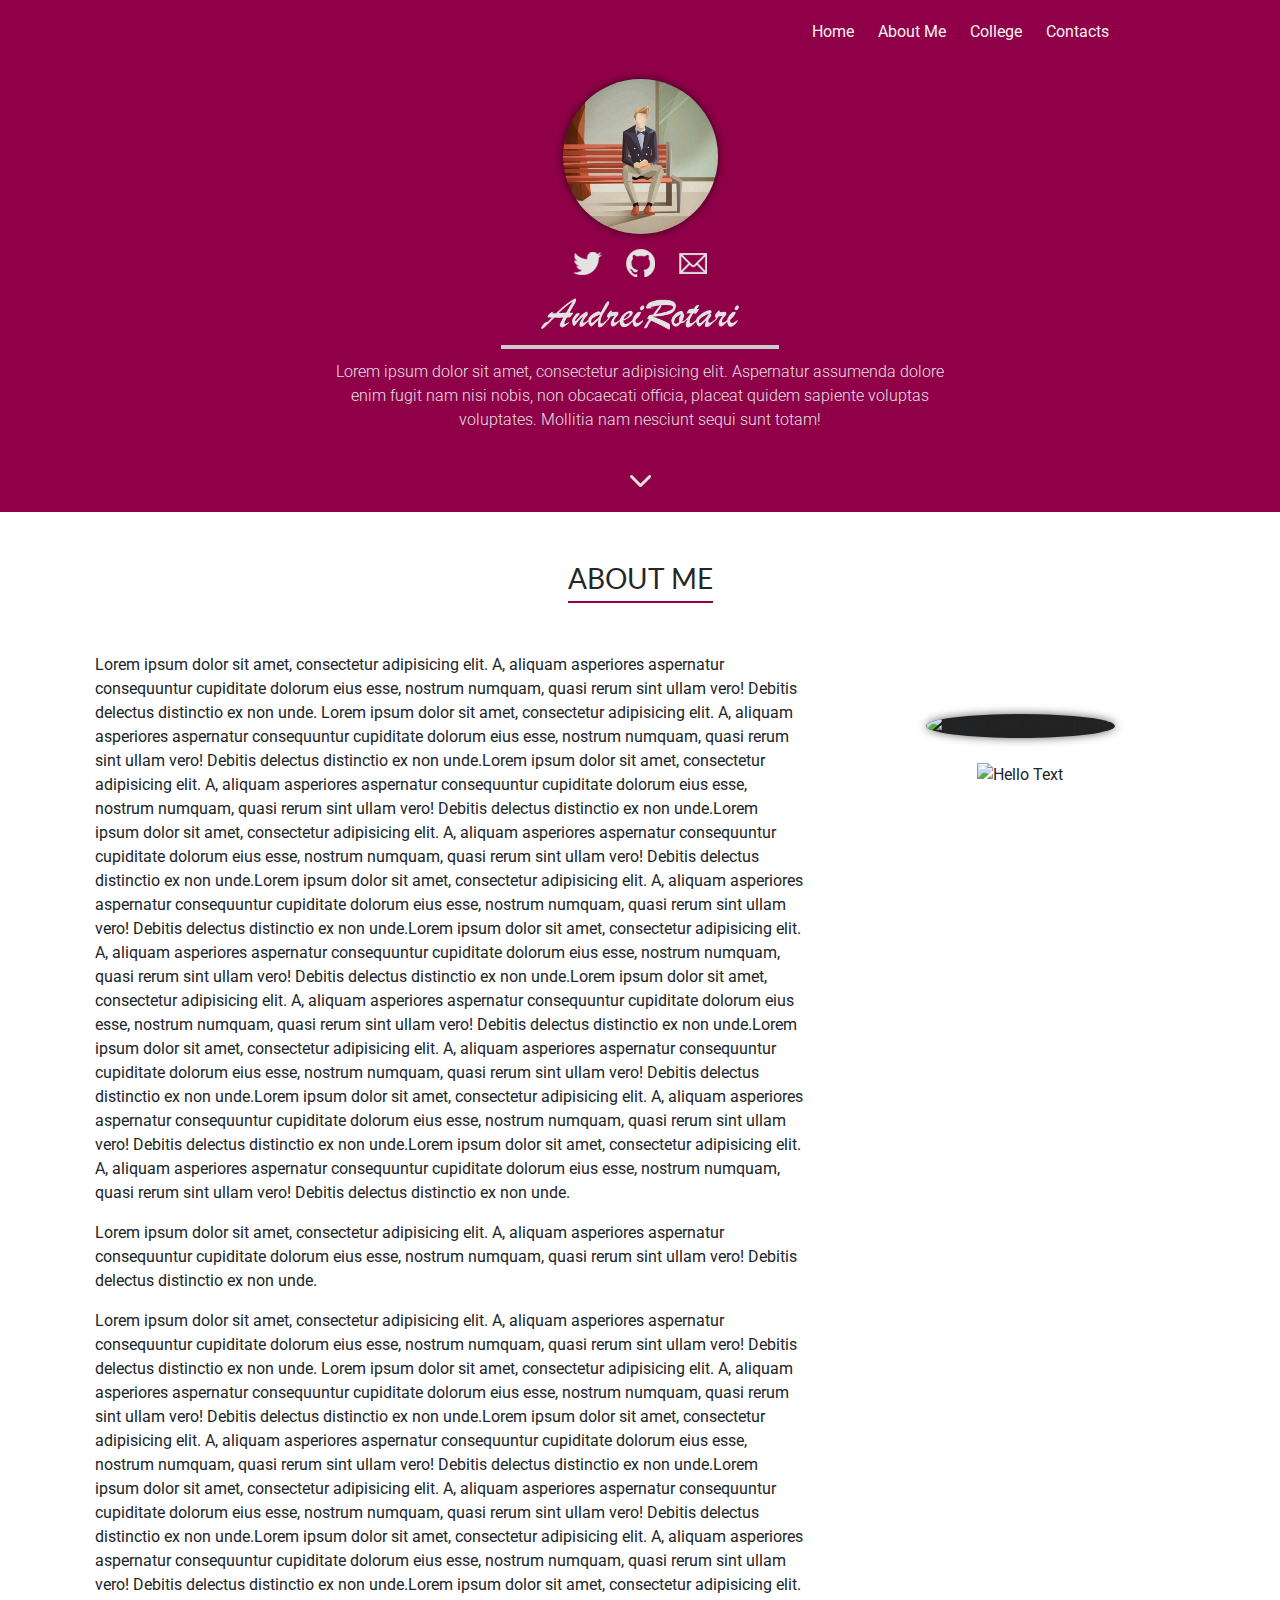
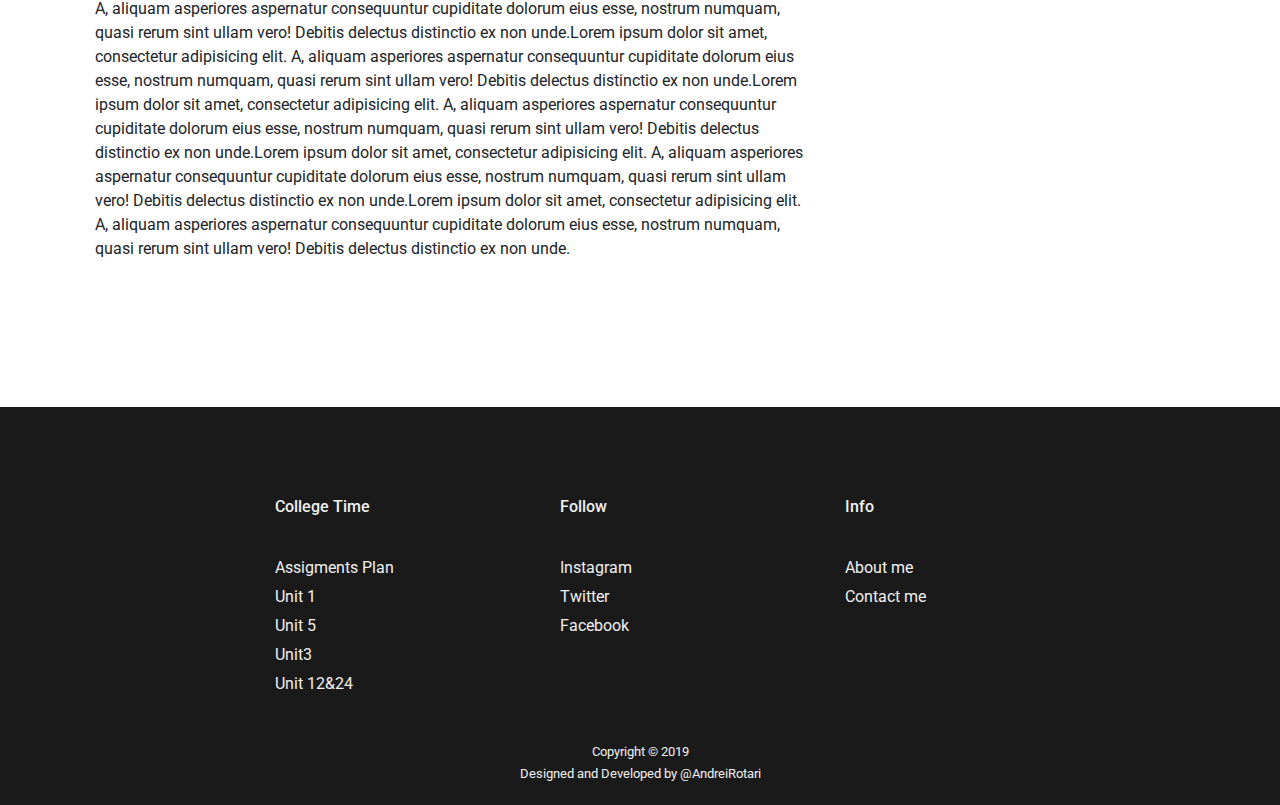
==== about-me.html @ 5258cfb1 "Created about-me page" ====
<!DOCTYPE html>
<html lang="en">
<head>
    <meta charset="utf-8">
    <title>About me</title>
    <meta name="description" content="">
    <!-- BOOTSTRAP meta data for mobile first -->
    <meta name="viewport" content="width=device-width, initial-scale=1, shrink-to-fit=no">
    <link rel="manifest" href="site.webmanifest">
    <link rel="apple-touch-icon" href="icon.png">
    <!-- Place favicon.ico in the root directory -->
    <!-- Connect google fonts here  -->
    <link href="https://fonts.googleapis.com/css?family=Roboto:300,400,500,700&display=swap" rel="stylesheet">

    <link href="https://fonts.googleapis.com/css?family=Lato:300,400,700&display=swap" rel="stylesheet">
    <!-- Connecting bootstrap files css  -->
    <link rel="stylesheet" href="https://stackpath.bootstrapcdn.com/bootstrap/4.3.1/css/bootstrap.min.css" integrity="sha384-ggOyR0iXCbMQv3Xipma34MD+dH/1fQ784/j6cY/iJTQUOhcWr7x9JvoRxT2MZw1T" crossorigin="anonymous">
    <link rel="stylesheet" href="css/normalize.css">
    <link rel="stylesheet" href="css/main.css">

    <meta name="theme-color" content="#fafafa">
</head>
<body>
<!--[if IE]>
<p class="browserupgrade">You are using an <strong>outdated</strong> browser. Please <a href="https://browsehappy.com/">upgrade your browser</a> to improve your experience and security.</p>
<![endif]-->

<div class="wrapper">
    <header id="header" class="header-background">
        <div class="container-fluid">
            <!-- MENU container  -->
            <div class="row">
                <!-- LOGO- hide when scrolling top  -->
                <div class="col-md-6">
                    <div class="ar-logo hidden">

                    </div>
                </div>
                <!--  Navigation links   -->
                <div class="col-md-6">
                    <div class="nav-links">
                        <ul>
                            <li><a href="index.html">Home</a></li>
                            <li><a href="about-me.html">About Me</a></li>
                            <li><a href="#">College</a></li>
                            <li><a href="#">Contacts</a></li>
                        </ul>
                    </div>
                </div>
            </div>
            <!-- Main image and social media icons  -->
            <div class="row">
                <div class="col-md-12">
                    <!-- IMAGE container -->
                    <div class="main-image-container text-center">
                        <img src="images/main-image.jpg" alt="Main image of the page, with Andrei" class="text-center">
                    </div>
                    <div class="header-social-media-logo-container text-center">
                        <ul>
                            <li><a href="#"><img src="images/twitter-logo.png" alt="Twitter Logo"></a></li>
                            <li><a href="#"><img src="images/github-logo.png" alt="Github Logo"></a></li>
                            <li><a href="#"><img src="images/email-logo.png" alt="Email"></a></li>
                        </ul>
                    </div>
                </div>
            </div>
            <!-- Centralised logo on main page -->
            <div class="row">
                <div class="col-xs-12 col-sm-2 col-md-2 col-lg-4"></div>
                <div class="col-xs-12 col-sm-8 col-md-8 col-lg-4">
                    <div class="logo-text text-center">
                        <a href="#"><img src="images/logo-text.png" alt="Andrei Rotari Initial's as a logo"></a>
                        <hr>
                    </div>
                </div>
                <div class="col-xs-12 col-sm-8 col-md-8 col-lg-4"></div>
            </div>

            <!-- Header short description  -->
            <div class="row">
                <div class="col-xs-12 col-sm-2 col-md-2 col-lg-3"></div>
                <div class="col-xs-12 col-sm-8 col-md-8 col-lg-6">
                    <div class="header-description text-center">
                        <p>Lorem ipsum dolor sit amet, consectetur adipisicing elit. Aspernatur assumenda dolore enim fugit nam
                            nisi nobis, non obcaecati officia, placeat quidem sapiente voluptas voluptates. Mollitia nam nesciunt sequi sunt totam!</p>
                    </div>
                </div>
                <div class="col-xs-12 col-sm-2 col-md-2 col-lg-3"></div>
            </div>

            <!-- Arrow that is indicating on bottom on the page -->
            <div class="row">
                <div class="col-md-12 arrow-bottom text-center">
                    <!-- TODO: Create an animation for the arrow -->
                    <picture>
                        <source srcset="images/arrow.svg">
                        <img src="images/arrow.png" alt="Arrow indicating to the bottom"
                             title="Arrow indicating to the bottom" width="21" height="12">
                    </picture>
                </div>
            </div>
        </div>
    </header>

    <section>
        <div class="container">
            <div class="row">
                <h3 class="section-image-title">About Me</h3>
            </div>
            <div class="row">
                <div class="col-md-8">
                   <div class="about-me-description">
                       <p>
                           Lorem ipsum dolor sit amet, consectetur adipisicing elit.
                           A, aliquam asperiores aspernatur consequuntur cupiditate dolorum eius esse, nostrum numquam,
                           quasi rerum sint ullam vero! Debitis delectus distinctio ex non unde. Lorem ipsum dolor sit amet, consectetur adipisicing elit.
                           A, aliquam asperiores aspernatur consequuntur cupiditate dolorum eius esse, nostrum numquam,
                           quasi rerum sint ullam vero! Debitis delectus distinctio ex non unde.Lorem ipsum dolor sit amet, consectetur adipisicing elit.
                           A, aliquam asperiores aspernatur consequuntur cupiditate dolorum eius esse, nostrum numquam,
                           quasi rerum sint ullam vero! Debitis delectus distinctio ex non unde.Lorem ipsum dolor sit amet, consectetur adipisicing elit.
                           A, aliquam asperiores aspernatur consequuntur cupiditate dolorum eius esse, nostrum numquam,
                           quasi rerum sint ullam vero! Debitis delectus distinctio ex non unde.Lorem ipsum dolor sit amet, consectetur adipisicing elit.
                           A, aliquam asperiores aspernatur consequuntur cupiditate dolorum eius esse, nostrum numquam,
                           quasi rerum sint ullam vero! Debitis delectus distinctio ex non unde.Lorem ipsum dolor sit amet, consectetur adipisicing elit.
                           A, aliquam asperiores aspernatur consequuntur cupiditate dolorum eius esse, nostrum numquam,
                           quasi rerum sint ullam vero! Debitis delectus distinctio ex non unde.Lorem ipsum dolor sit amet, consectetur adipisicing elit.
                           A, aliquam asperiores aspernatur consequuntur cupiditate dolorum eius esse, nostrum numquam,
                           quasi rerum sint ullam vero! Debitis delectus distinctio ex non unde.Lorem ipsum dolor sit amet, consectetur adipisicing elit.
                           A, aliquam asperiores aspernatur consequuntur cupiditate dolorum eius esse, nostrum numquam,
                           quasi rerum sint ullam vero! Debitis delectus distinctio ex non unde.Lorem ipsum dolor sit amet, consectetur adipisicing elit.
                           A, aliquam asperiores aspernatur consequuntur cupiditate dolorum eius esse, nostrum numquam,
                           quasi rerum sint ullam vero! Debitis delectus distinctio ex non unde.Lorem ipsum dolor sit amet, consectetur adipisicing elit.
                           A, aliquam asperiores aspernatur consequuntur cupiditate dolorum eius esse, nostrum numquam,
                           quasi rerum sint ullam vero! Debitis delectus distinctio ex non unde.
                       </p>
                       <p>
                           Lorem ipsum dolor sit amet, consectetur adipisicing elit.
                           A, aliquam asperiores aspernatur consequuntur cupiditate dolorum eius esse, nostrum numquam,
                           quasi rerum sint ullam vero! Debitis delectus distinctio ex non unde.
                       </p>

                       <p>
                           Lorem ipsum dolor sit amet, consectetur adipisicing elit.
                           A, aliquam asperiores aspernatur consequuntur cupiditate dolorum eius esse, nostrum numquam,
                           quasi rerum sint ullam vero! Debitis delectus distinctio ex non unde. Lorem ipsum dolor sit amet, consectetur adipisicing elit.
                           A, aliquam asperiores aspernatur consequuntur cupiditate dolorum eius esse, nostrum numquam,
                           quasi rerum sint ullam vero! Debitis delectus distinctio ex non unde.Lorem ipsum dolor sit amet, consectetur adipisicing elit.
                           A, aliquam asperiores aspernatur consequuntur cupiditate dolorum eius esse, nostrum numquam,
                           quasi rerum sint ullam vero! Debitis delectus distinctio ex non unde.Lorem ipsum dolor sit amet, consectetur adipisicing elit.
                           A, aliquam asperiores aspernatur consequuntur cupiditate dolorum eius esse, nostrum numquam,
                           quasi rerum sint ullam vero! Debitis delectus distinctio ex non unde.Lorem ipsum dolor sit amet, consectetur adipisicing elit.
                           A, aliquam asperiores aspernatur consequuntur cupiditate dolorum eius esse, nostrum numquam,
                           quasi rerum sint ullam vero! Debitis delectus distinctio ex non unde.Lorem ipsum dolor sit amet, consectetur adipisicing elit.
                           A, aliquam asperiores aspernatur consequuntur cupiditate dolorum eius esse, nostrum numquam,
                           quasi rerum sint ullam vero! Debitis delectus distinctio ex non unde.Lorem ipsum dolor sit amet, consectetur adipisicing elit.
                           A, aliquam asperiores aspernatur consequuntur cupiditate dolorum eius esse, nostrum numquam,
                           quasi rerum sint ullam vero! Debitis delectus distinctio ex non unde.Lorem ipsum dolor sit amet, consectetur adipisicing elit.
                           A, aliquam asperiores aspernatur consequuntur cupiditate dolorum eius esse, nostrum numquam,
                           quasi rerum sint ullam vero! Debitis delectus distinctio ex non unde.Lorem ipsum dolor sit amet, consectetur adipisicing elit.
                           A, aliquam asperiores aspernatur consequuntur cupiditate dolorum eius esse, nostrum numquam,
                           quasi rerum sint ullam vero! Debitis delectus distinctio ex non unde.Lorem ipsum dolor sit amet, consectetur adipisicing elit.
                           A, aliquam asperiores aspernatur consequuntur cupiditate dolorum eius esse, nostrum numquam,
                           quasi rerum sint ullam vero! Debitis delectus distinctio ex non unde.
                       </p>
                   </div>
                </div>
                <div class="col-md-4 text-center">
                    <div class="rounded-big-image-box text-center">
                        <img src="images/about-me-img.png" alt="Image with Andrei Rotari">
                    </div>
                    <picture>
                        <source srcset="images/icons/hello.svg">
                        <img src="images/icons/hello.png" alt="Hello Text"
                             title="Hello Text" width="171" height="52">
                    </picture>
                </div>
            </div>
        </div>
    </section>

    <footer>
        <div class="container">
            <div class="row">
                <!-- Give 2 col free space -->
                <div class="col-md-2"></div>
                <!-- Footer column that contains links and title -->
                <div class="col-md-2">
                    <div class="footer-title-box">
                        <h6>College Time</h6>
                    </div>
                    <div class="footer-links-box">
                        <ul>
                            <li><a href="#">Assigments Plan</a></li>
                            <li><a href="#">Unit 1</a></li>
                            <li><a href="#">Unit 5</a></li>
                            <li><a href="#">Unit3</a></li>
                            <li><a href="#">Unit 12&24</a></li>
                        </ul>
                    </div>
                </div>
                <!-- Give 1 col free space -->
                <div class="col-md-1"></div>

                <!-- Footer column that contains links and title -->
                <div class="col-md-2">
                    <div class="footer-title-box">
                        <h6>Follow</h6>
                    </div>
                    <div class="footer-links-box">
                        <ul>
                            <li><a href="#">Instagram</a></li>
                            <li><a href="#">Twitter</a></li>
                            <li><a href="#">Facebook</a></li>
                        </ul>
                    </div>
                </div>

                <!-- Give 1 col free space -->
                <div class="col-md-1"></div>

                <!-- Footer column that contains links and title -->
                <div class="col-md-2">
                    <div class="footer-title-box">
                        <h6>Info</h6>
                    </div>
                    <div class="footer-links-box">
                        <ul>
                            <li><a href="#">About me</a></li>
                            <li><a href="#">Contact me</a></li>
                        </ul>
                    </div>
                </div>

                <!-- Give 2 col free space -->
                <div class="col-md-2"></div>
            </div>
        </div>

        <div class="copyright text-center">
            <p class="copyright-text">Copyright © 2019</p>
            <p class="footer-testimonials">Designed and Developed by <a href="#">@AndreiRotari</a></p>
        </div>
    </footer>

</div>


<!-- SCRIPTS CONNETIONS  -->
<script src="js/vendor/modernizr-3.7.1.min.js"></script>
<script src="https://stackpath.bootstrapcdn.com/bootstrap/4.3.1/js/bootstrap.min.js" integrity="sha384-JjSmVgyd0p3pXB1rRibZUAYoIIy6OrQ6VrjIEaFf/nJGzIxFDsf4x0xIM+B07jRM" crossorigin="anonymous"></script>
<script src="https://code.jquery.com/jquery-3.4.1.min.js" integrity="sha256-CSXorXvZcTkaix6Yvo6HppcZGetbYMGWSFlBw8HfCJo=" crossorigin="anonymous"></script>
<script>window.jQuery || document.write('<script src="js/vendor/jquery-3.4.1.min.js"><\/script>')</script>
<script src="js/plugins.js"></script>
<script src="js/main.js"></script>
</body>
</html>
---- css/main.css ----
/*! HTML5 Boilerplate v7.2.0 | MIT License | https://html5boilerplate.com/ */

/* main.css 2.0.0 | MIT License | https://github.com/h5bp/main.css#readme */
/*
 * What follows is the result of much research on cross-browser styling.
 * Credit left inline and big thanks to Nicolas Gallagher, Jonathan Neal,
 * Kroc Camen, and the H5BP dev community and team.
 */

/* ==========================================================================
   Base styles: opinionated defaults
   ========================================================================== */

html {
  color: #222;
  font-size: 1em;
  line-height: 1.4;
}

* {
  box-sizing: border-box;
  -moz-box-sizing: border-box;
  -webkit-box-sizing: border-box;
}

/*
 * Remove text-shadow in selection highlight:
 * https://twitter.com/miketaylr/status/12228805301
 *
 * Vendor-prefixed and regular ::selection selectors cannot be combined:
 * https://stackoverflow.com/a/16982510/7133471
 *
 * Customize the background color to match your design.
 */

::-moz-selection {
  background: #b3d4fc;
  text-shadow: none;
}

::selection {
  background: #b3d4fc;
  text-shadow: none;
}

/*
 * A better looking default horizontal rule
 */

hr {
  display: block;
  height: 1px;
  border: 0;
  border-top: 4px solid #ccc;
  margin: 1em 0;
  padding: 0;
}

/*
 * Remove the gap between audio, canvas, iframes,
 * images, videos and the bottom of their containers:
 * https://github.com/h5bp/html5-boilerplate/issues/440
 */


iframe,
img,
svg,
video {
  vertical-align: middle;
}

/*
 * Remove default fieldset styles.
 */

fieldset {
  border: 0;
  margin: 0;
  padding: 0;
}

/*
 * Allow only vertical resizing of textareas.
 */

textarea {
  resize: vertical;
}

/*
*
*/

section {
    padding-top: 50px;
}

a {
  -webkit-transition: all 0.5s ease;
  transition: all 0.5s ease;
}

/* ==========================================================================
   DELETE ON PRODUCTION
   ========================================================================== */

.test-bg {
  background-color: #555555;
}

/* ==========================================================================
   Browser Upgrade Prompt
   ========================================================================== */

.browserupgrade {
  margin: 0.2em 0;
  background: #ccc;
  color: #000;
  padding: 0.2em 0;
}

/* ==========================================================================
   Author's custom styles
   ========================================================================== */

/*--- NAVIGATION and LOGO ---*/
.ar-logo {
  width: 200px;
  height: 40px;
  margin: 20px;
  background-color: black;
}

.header-background {
  background-color: #900048;
}

.nav-links {
    margin: 20px 0;
    text-align: center;
}

.nav-links ul {
  margin: 0;
  padding: 0;
}

.nav-links ul li {
  display: inline;
  margin: 0 10px;
}

.nav-links ul li a {
  color: #f2f2f2;
  text-decoration: none;
}

.nav-links ul li a:hover {
  color: #f2f2f2;
  text-decoration: none;
}


/*-- MAIN image for the main page --*/
.main-image-container {
  margin: 15px;
}

.main-image-container img {
  width: 155px;
  height: 155px;
  border-radius: 50%;
  box-shadow:  0 0 10px  rgba(0,0,0,0.6);
  background-color: #222222;
}

/*---  Social media container on header ---*/
.header-social-media-logo-container {

}

.header-social-media-logo-container ul  {
  list-style: none;
  padding: 0;
}

.header-social-media-logo-container ul li {
  display: inline;
  margin: 0 10px;
}


/*--- Description on the header  ---*/
.logo-text img {
  margin: 5px 0;
  width: 50%;
  height: auto;
}

.logo-text hr {
  margin: 10px auto;
  width: 70%;
}

.header-description p {
  font-family: 'Roboto', sans-serif;
  font-weight: 300;
  color: #e2e2e2;
}

.arrow-bottom {
  margin: 20px 0;
}


#aboutMe {
  padding-top: 108px;
}


/*
 * Create section image frame
 */

.section-image-frame{
  position:relative;
  overflow:hidden;
  margin-bottom: 30px;
  padding-bottom: 100%;
  box-shadow:  0 0 10px  rgba(0,0,0,0.6);
  background-color: rgba(0,63,92, 0.2);
}

.section-image-frame img {
  position: absolute;
  max-width: 100%;
  max-height: 100%;
  top: 50%;
  left: 50%;
  transform: translateX(-50%) translateY(-50%);
}


/*
 * Set the background for section with grey background color
 */

.section-grey-background {
  background-color: #f2f2f2;
}

/*
 * Create the Section Title
 */

h3.section-image-title {
  font-family: 'Lato', sans-serif;
  font-weight: 400;
  color: #262626;
  text-align: center;
  display: table;
  margin: 0 auto 30px auto;
  padding-bottom: 5px;
  text-transform: uppercase;
  border-bottom: 2px solid #900048;
}

/*
 * Specify the style of text in a section with image
 */

p.section-image-description {
  font-family: 'Roboto', sans-serif;
  font-weight: 300;
  color: #262626;
}



/*
 * Create the portfolio section on the main page
 */

#projectShowCase {
  padding: 50px 0;
}

.mini-portfolio-container {
  padding: 15px 0;

}

.hover-action:hover {
  border: 1px solid #003f5c;
}

.mini-portfolio-image-holder {
  width: 90%;
  margin: 0 auto;
  height: 248px;
  box-shadow:  0 0 10px  rgba(0,0,0,0.6);
  background-color: #003f5c;
}

.mini-portfolio-description {
  margin: 45px 35px;
}

.mini-portfolio-description h4 {
  font-family: 'Roboto', sans-serif;
  font-weight: 500;
  color: #000000;
}

.mini-portfolio-description p {
  font-family: 'Roboto', sans-serif;
  font-weight: 300;
  margin: 20px 0;
  padding: 0 0;

}

.button-container {
  text-align: center;
}

.default-ar-button {
  background-color: #900048;
  border: 0;
  color: #ffffff;
  font-family: 'Roboto', sans-serif;
  font-weight: 300;
  text-transform: uppercase;
  padding: 15px 35px;
}


/*
 * Represent hobby in a circle
 */

.hobby-box {
  margin: 20px 0;
}

.hobby-circle img {

    width: 150px;
    height: 150px;
    border-radius: 50%;
    box-shadow:  0 0 10px  rgba(0,0,0,0.6);
    background-color: #222222;
}

.hobby-title {
  font-family: 'Roboto', sans-serif;
  font-weight: 400;
  color: #4e4d4d;
  margin: 15px 0;
}


/*
 * Skills Box Styling
 */

.skill-home-box {
  margin: 0 0 40px 20px;
  width: 90%;
}

.skill-title-box h6 {
  font-family: 'Roboto', sans-serif;
  font-weight: 400;
  margin: 5px 10px;
  padding-top: 10px;
  display: inline-block;
  text-transform: uppercase;
  font-size: 30px;
}

.title-boxs {
  display: inline-block;
}

.skill-description-box {
  margin-top: 10px;
}

.skill-description-box p {
  font-family: 'Roboto', sans-serif;
  font-weight: 300;
  color: #262626;
  padding: 10px 5px;
}



.rounded-big-image-box img {
  width: 200px;
  height: 200px;
  border-radius: 50%;
  box-shadow:  0 0 10px  rgba(0,0,0,0.6);
  background-color: #222222;
}

.rounded-big-image-box {
    margin: 80px 0 25px 0;
}

.about-me-description {
    padding: 20px 10px;
}


/* ==========================================================================
   Footer
   ========================================================================== */

footer {
  background-color: #1a1a1a;
  padding-top: 90px;
  padding-bottom: 20px;
  margin-top: 110px;
}



.footer-title-box {
  margin-bottom: 40px;
  /*text-align: center;*/
}

.footer-title-box h6 {
  font-family: 'Roboto', sans-serif;
  color: #f0f0f0;
}


.footer-links-box ul {
  list-style: none;
  margin: 0;
  padding: 0;
}

.footer-links-box ul li {
  margin: 5px 0;
}


.footer-links-box ul li a {
  font-family: 'Roboto', sans-serif;
  font-size: 16px;
  color: #f0f0f0;
  text-decoration: none;
}

.footer-links-box ul li a:hover {
  color: #900048;
}

.copyright {
  margin-top:  40px;
}

.copyright p {
  font-family: 'Roboto', sans-serif;
  color: #f0f0f0;
  font-size: 13px;
  line-height: 1.7em;
  margin: 0;
}

.footer-testimonials a {
  color: #f0f0f0;
  text-decoration: none;
}

.footer-testimonials a:hover {
  color: #900048;
}





/* ==========================================================================
   Helper classes
   ========================================================================== */

/*
 * Hide visually and from screen readers
 */

.hidden {
  display: none !important;
}

.move-from-title {
  margin-top: 90px;
}

.wrapper {
  min-height: 100%;
}

/*
* Hide only visually, but have it available for screen readers:
* https://snook.ca/archives/html_and_css/hiding-content-for-accessibility
*
* 1. For long content, line feeds are not interpreted as spaces and small width
*    causes content to wrap 1 word per line:
*    https://medium.com/@jessebeach/beware-smushed-off-screen-accessible-text-5952a4c2cbfe
*/

.sr-only {
  border: 0;
  clip: rect(0, 0, 0, 0);
  height: 1px;
  margin: -1px;
  overflow: hidden;
  padding: 0;
  position: absolute;
  white-space: nowrap;
  width: 1px;
  /* 1 */
}

/*
* Extends the .sr-only class to allow the element
* to be focusable when navigated to via the keyboard:
* https://www.drupal.org/node/897638
*/

.sr-only.focusable:active,
.sr-only.focusable:focus {
  clip: auto;
  height: auto;
  margin: 0;
  overflow: visible;
  position: static;
  white-space: inherit;
  width: auto;
}

/*
* Hide visually and from screen readers, but maintain layout
*/

.invisible {
  visibility: hidden;
}

/*
* Clearfix: contain floats
*
* For modern browsers
* 1. The space content is one way to avoid an Opera bug when the
*    `contenteditable` attribute is included anywhere else in the document.
*    Otherwise it causes space to appear at the top and bottom of elements
*    that receive the `clearfix` class.
* 2. The use of `table` rather than `block` is only necessary if using
*    `:before` to contain the top-margins of child elements.
*/

.clearfix:before,
.clearfix:after {
  content: " ";
  /* 1 */
  display: table;
  /* 2 */
}

.clearfix:after {
  clear: both;
}

/* ==========================================================================
   EXAMPLE Media Queries for Responsive Design.
   These examples override the primary ('mobile first') styles.
   Modify as content requires.
   ========================================================================== */

@media only screen and (min-width: 35em) {
  /* Style adjustments for viewports that meet the condition */
}

@media print,
  (-webkit-min-device-pixel-ratio: 1.25),
  (min-resolution: 1.25dppx),
  (min-resolution: 120dpi) {
  /* Style adjustments for high resolution devices */
}

/* ==========================================================================
   Print styles.
   Inlined to avoid the additional HTTP request:
   https://www.phpied.com/delay-loading-your-print-css/
   ========================================================================== */

@media print {
  *,
  *:before,
  *:after {
    background: transparent !important;
    color: #000 !important;
    /* Black prints faster */
    box-shadow: none !important;
    text-shadow: none !important;
  }
  a,
  a:visited {
    text-decoration: underline;
  }
  a[href]:after {
    content: " (" attr(href) ")";
  }
  abbr[title]:after {
    content: " (" attr(title) ")";
  }
  /*
     * Don't show links that are fragment identifiers,
     * or use the `javascript:` pseudo protocol
     */
  a[href^="#"]:after,
  a[href^="javascript:"]:after {
    content: "";
  }
  pre {
    white-space: pre-wrap !important;
  }
  pre,
  blockquote {
    border: 1px solid #999;
    page-break-inside: avoid;
  }
  /*
     * Printing Tables:
     * https://web.archive.org/web/20180815150934/http://css-discuss.incutio.com/wiki/Printing_Tables
     */
  thead {
    display: table-header-group;
  }
  tr,
  img {
    page-break-inside: avoid;
  }
  p,
  h2,
  h3 {
    orphans: 3;
    widows: 3;
  }
  h2,
  h3 {
    page-break-after: avoid;
  }
}
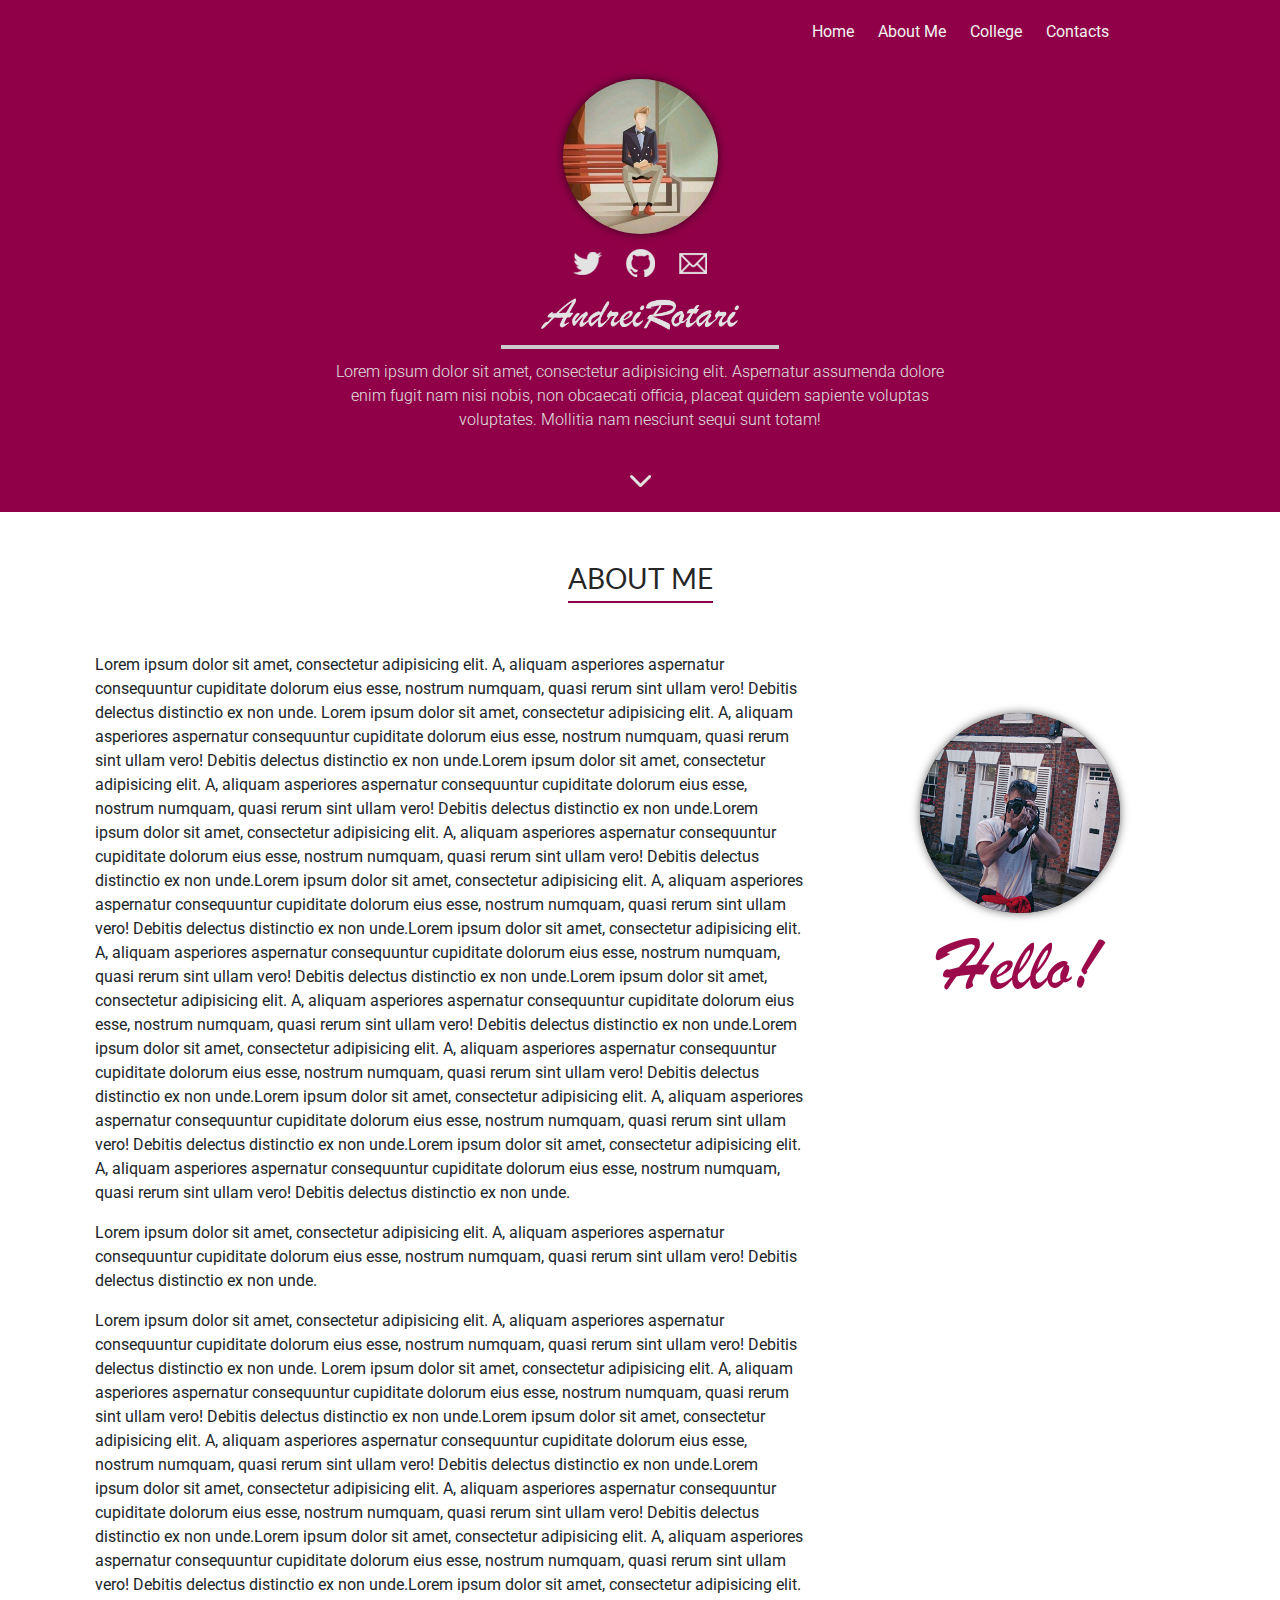
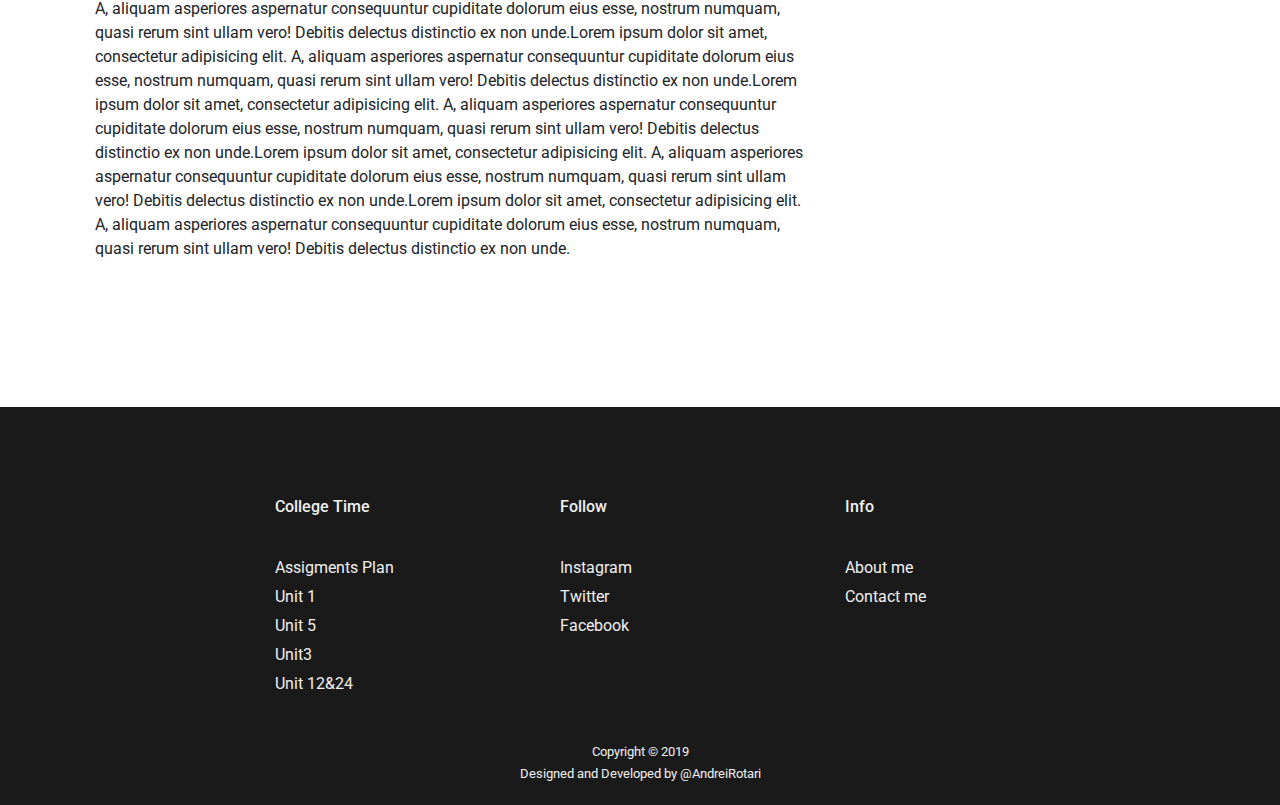
==== commit eef03408: "Added more links" ====
--- a/about-me.html
+++ b/about-me.html
@@ -1,9 +1,10 @@
 <!DOCTYPE html>
-<html lang="en">
+<html class="no-js" lang="En">
+
 <head>
     <meta charset="utf-8">
-    <title>About me</title>
-    <meta name="description" content="">
+    <title>Andrei | About Me</title>
+    <meta name="description" content="College Project Portfolio">
     <!-- BOOTSTRAP meta data for mobile first -->
     <meta name="viewport" content="width=device-width, initial-scale=1, shrink-to-fit=no">
     <link rel="manifest" href="site.webmanifest">
@@ -42,8 +43,8 @@
                         <ul>
                             <li><a href="index.html">Home</a></li>
                             <li><a href="about-me.html">About Me</a></li>
-                            <li><a href="#">College</a></li>
-                            <li><a href="#">Contacts</a></li>
+                            <li><a href="college.html">College</a></li>
+                            <li><a href="contacts.html">Contacts</a></li>
                         </ul>
                     </div>
                 </div>
@@ -57,9 +58,9 @@
                     </div>
                     <div class="header-social-media-logo-container text-center">
                         <ul>
-                            <li><a href="#"><img src="images/twitter-logo.png" alt="Twitter Logo"></a></li>
-                            <li><a href="#"><img src="images/github-logo.png" alt="Github Logo"></a></li>
-                            <li><a href="#"><img src="images/email-logo.png" alt="Email"></a></li>
+                            <li><a href="https://twitter.com/Driuha12" target="_blank"><img src="images/twitter-logo.png" alt="Twitter Logo"></a></li>
+                            <li><a href="https://github.com/driuha99" target="_blank"><img src="images/github-logo.png" alt="Github Logo"></a></li>
+                            <li><a href="mailto:lucianrotari@icloud.com" target="_top" ><img src="images/email-logo.png" alt="Email"></a></li>
                         </ul>
                     </div>
                 </div>
@@ -190,7 +191,7 @@
                     </div>
                     <div class="footer-links-box">
                         <ul>
-                            <li><a href="#">Assigments Plan</a></li>
+                            <li><a href="college.html">Assigments Plan</a></li>
                             <li><a href="#">Unit 1</a></li>
                             <li><a href="#">Unit 5</a></li>
                             <li><a href="#">Unit3</a></li>
@@ -208,9 +209,9 @@
                     </div>
                     <div class="footer-links-box">
                         <ul>
-                            <li><a href="#">Instagram</a></li>
-                            <li><a href="#">Twitter</a></li>
-                            <li><a href="#">Facebook</a></li>
+                            <li><a href="https://www.instagram.com/andreirotari/">Instagram</a></li>
+                            <li><a href="https://twitter.com/Driuha12">Twitter</a></li>
+                            <li><a href="https://www.facebook.com/andrei.rotari.ar?ref=bookmarks">Facebook</a></li>
                         </ul>
                     </div>
                 </div>
@@ -225,8 +226,8 @@
                     </div>
                     <div class="footer-links-box">
                         <ul>
-                            <li><a href="#">About me</a></li>
-                            <li><a href="#">Contact me</a></li>
+                            <li><a href="about-me.html">About me</a></li>
+                            <li><a href="contacts.html">Contact me</a></li>
                         </ul>
                     </div>
                 </div>
--- a/css/main.css
+++ b/css/main.css
@@ -395,7 +395,9 @@
   padding: 10px 5px;
 }
 
-
+/*
+ * About me page
+ */
 
 .rounded-big-image-box img {
   width: 200px;
@@ -414,6 +416,171 @@
 }
 
 
+/*
+ * Switch page buttons
+ */
+
+.page-toggle-button-container {
+  margin-top: 20px;
+}
+
+.page-toggle-button-container ul {
+  list-style: none;
+}
+
+.page-toggle-button-container ul li {
+  display: inline-block;
+  margin: 0 30px;
+  padding: 10px;
+  background-color: #9b0a4a;
+}
+
+.page-toggle-button-container ul li a {
+  font-family: 'Roboto', sans-serif;
+  font-weight: 600;
+  color: #f0f0f0;
+  text-decoration: none;
+  text-transform: uppercase;
+
+}
+
+.page-toggle-button-container ul li:hover {
+  box-shadow:  0 0 10px  rgba(0,0,0,0.6);
+  -webkit-transition: all 0.5s ease;
+  transition: all 0.5s ease;
+}
+
+li.selected-toggle-button {
+  background-color: #003f5c !important;
+  box-shadow:  0 0 10px  rgba(0,0,0,0.6);
+}
+
+/*
+ * Assigment Plan
+ */
+
+.task-description-box {
+  font-family: 'Roboto', sans-serif;
+  margin: 20px 0;
+  padding: 0 15px;
+}
+
+.task-description-title h3 {
+  font-weight: 600;
+
+}
+
+.task-description-text p {
+  font-weight: 300;
+}
+
+
+
+/*
+* Contact me
+*/
+
+.contacts-social-media-container  {
+
+}
+
+.contacts-social-media-container h6 {
+  font-family: 'Roboto', sans-serif;
+  font-weight: 600;
+  font-size: 25px;
+}
+
+.contacts-social-media-container ul {
+  list-style: none;
+  margin: 20px 0;
+  padding: 0;
+}
+
+.contacts-social-media-container ul li {
+  font-family: 'Roboto', sans-serif;
+  margin: 10px 0;
+}
+
+.contacts-social-media-container ul li a {
+  text-decoration: none;
+}
+
+.contacts-social-media-container ul li a:hover {
+  color: #900048;
+}
+
+.contact-form-title {
+  font-family: 'Roboto', sans-serif;
+  font-weight: 600;
+  text-transform: uppercase;
+}
+
+.input-container {
+  margin: 20px 0;
+}
+
+.input-container input, textarea {
+  width: 100%;
+  height: 40px;
+  padding-left: 20px;
+  font-weight: 300;
+  border-radius: 5px;
+  border: 1px solid #900048;
+}
+
+.input-container textarea {
+  min-height: 200px;
+}
+
+.button-form-container input {
+  background-color: #900048;
+  border: 1px solid #900048;
+  border-radius: 3px;
+  color: #f0f0f0;
+  padding: 15px;
+  float:right;
+}
+
+
+
+
+/* ==========================================================================
+   TABLE
+   ========================================================================== */
+.table-title {
+  font-family: 'Roboto', sans-serif;
+  background-color: #9b0a4a;
+  color: #ffffff;
+  width: 90%;
+  margin: 0 auto;
+}
+.table-title h6 {
+  margin: 0;
+  font-size: 20px;
+  font-weight: 600;
+}
+
+.table-box {
+  width: 90%;
+  margin: 0 auto;
+}
+
+table {
+  font-family: 'Roboto', sans-serif;
+  border-collapse: collapse;
+  width: 100%;
+}
+
+td, th {
+  border: 1px solid #dddddd;
+  text-align: left;
+  padding: 10px;
+}
+
+
+
+
+
 /* ==========================================================================
    Footer
    ========================================================================== */
@@ -483,6 +650,20 @@
 
 
 
+/* ==========================================================================
+   Media query's
+   ========================================================================== */
+
+@media only screen and (max-width: 960px) {
+  .page-toggle-button-container ul li {
+    display: block;
+    width: 90px;
+    height: 47px;
+    margin: 20px auto;
+  }
+
+
+}
 
 
 /* ==========================================================================
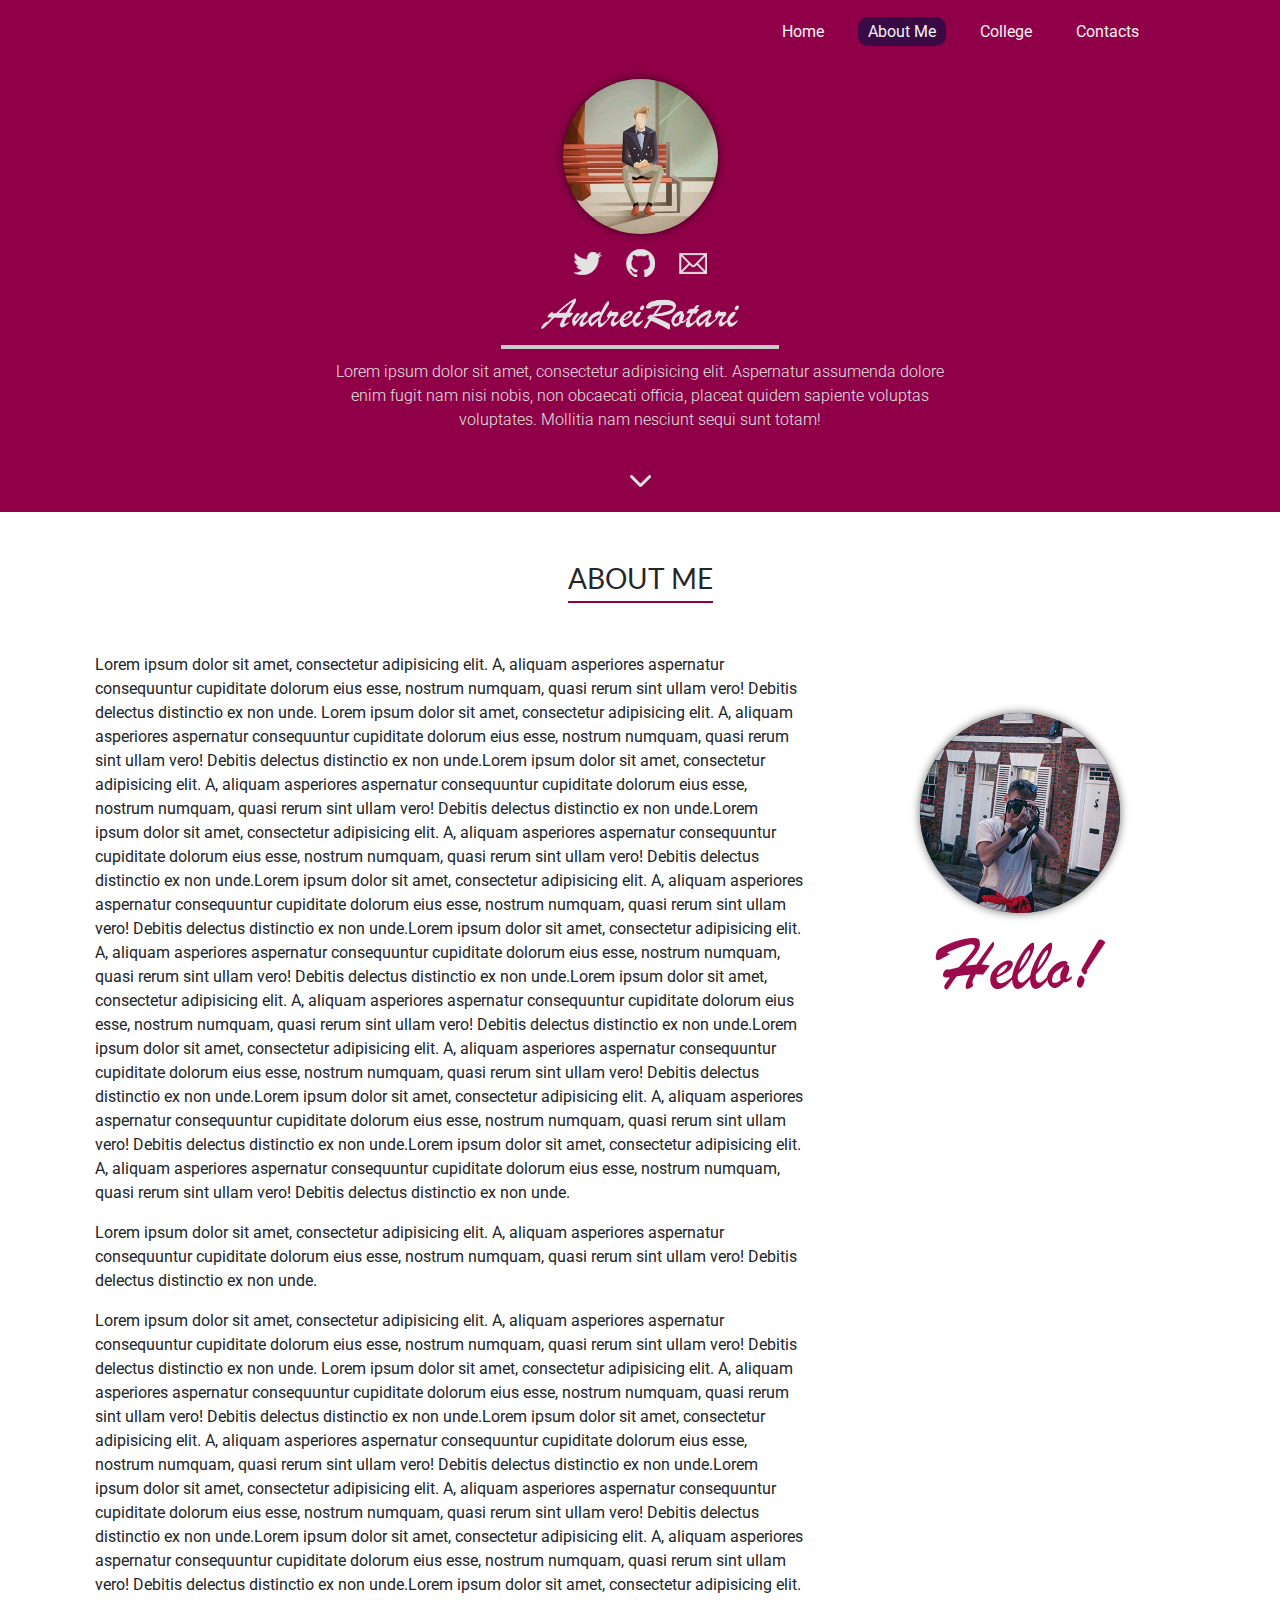
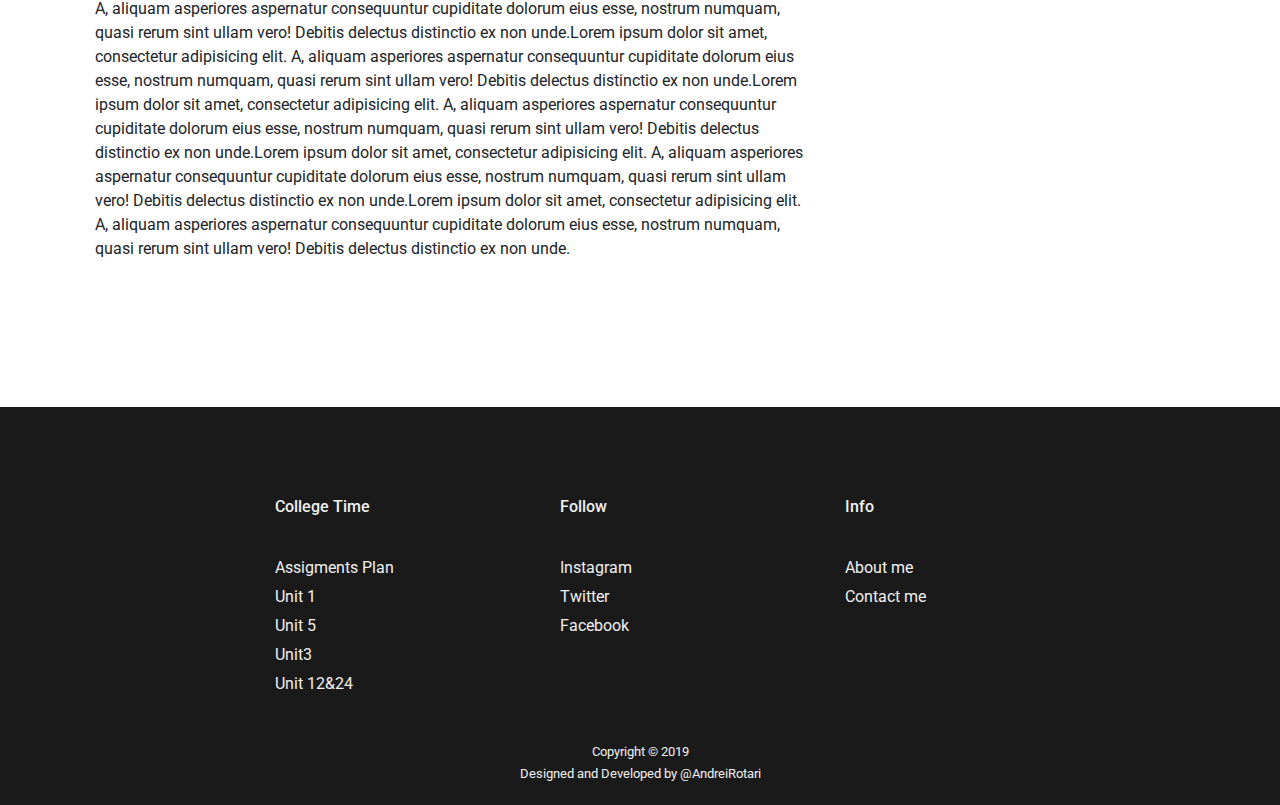
==== commit 1470a22c: "Interface improvements" ====
--- a/about-me.html
+++ b/about-me.html
@@ -42,7 +42,7 @@
                     <div class="nav-links">
                         <ul>
                             <li><a href="index.html">Home</a></li>
-                            <li><a href="about-me.html">About Me</a></li>
+                            <li class="active"><a href="about-me.html">About Me</a></li>
                             <li><a href="college.html">College</a></li>
                             <li><a href="contacts.html">Contacts</a></li>
                         </ul>
--- a/css/main.css
+++ b/css/main.css
@@ -149,6 +149,13 @@
 .nav-links ul li {
   display: inline;
   margin: 0 10px;
+  padding: 5px 10px;
+}
+
+.nav-links ul li.active {
+
+  border-radius: 10px;
+  background-color: #3a0a44;
 }
 
 .nav-links ul li a {
@@ -305,6 +312,7 @@
 
 .mini-portfolio-description {
   margin: 45px 35px;
+  height: 216px;
 }
 
 .mini-portfolio-description h4 {
@@ -333,6 +341,12 @@
   font-weight: 300;
   text-transform: uppercase;
   padding: 15px 35px;
+}
+
+.default-ar-button:hover {
+  -webkit-transition: all 0.5s ease;
+  transition: all 0.5s ease;
+  box-shadow:  0 0 10px  rgba(0,0,0,0.6);
 }
 
 
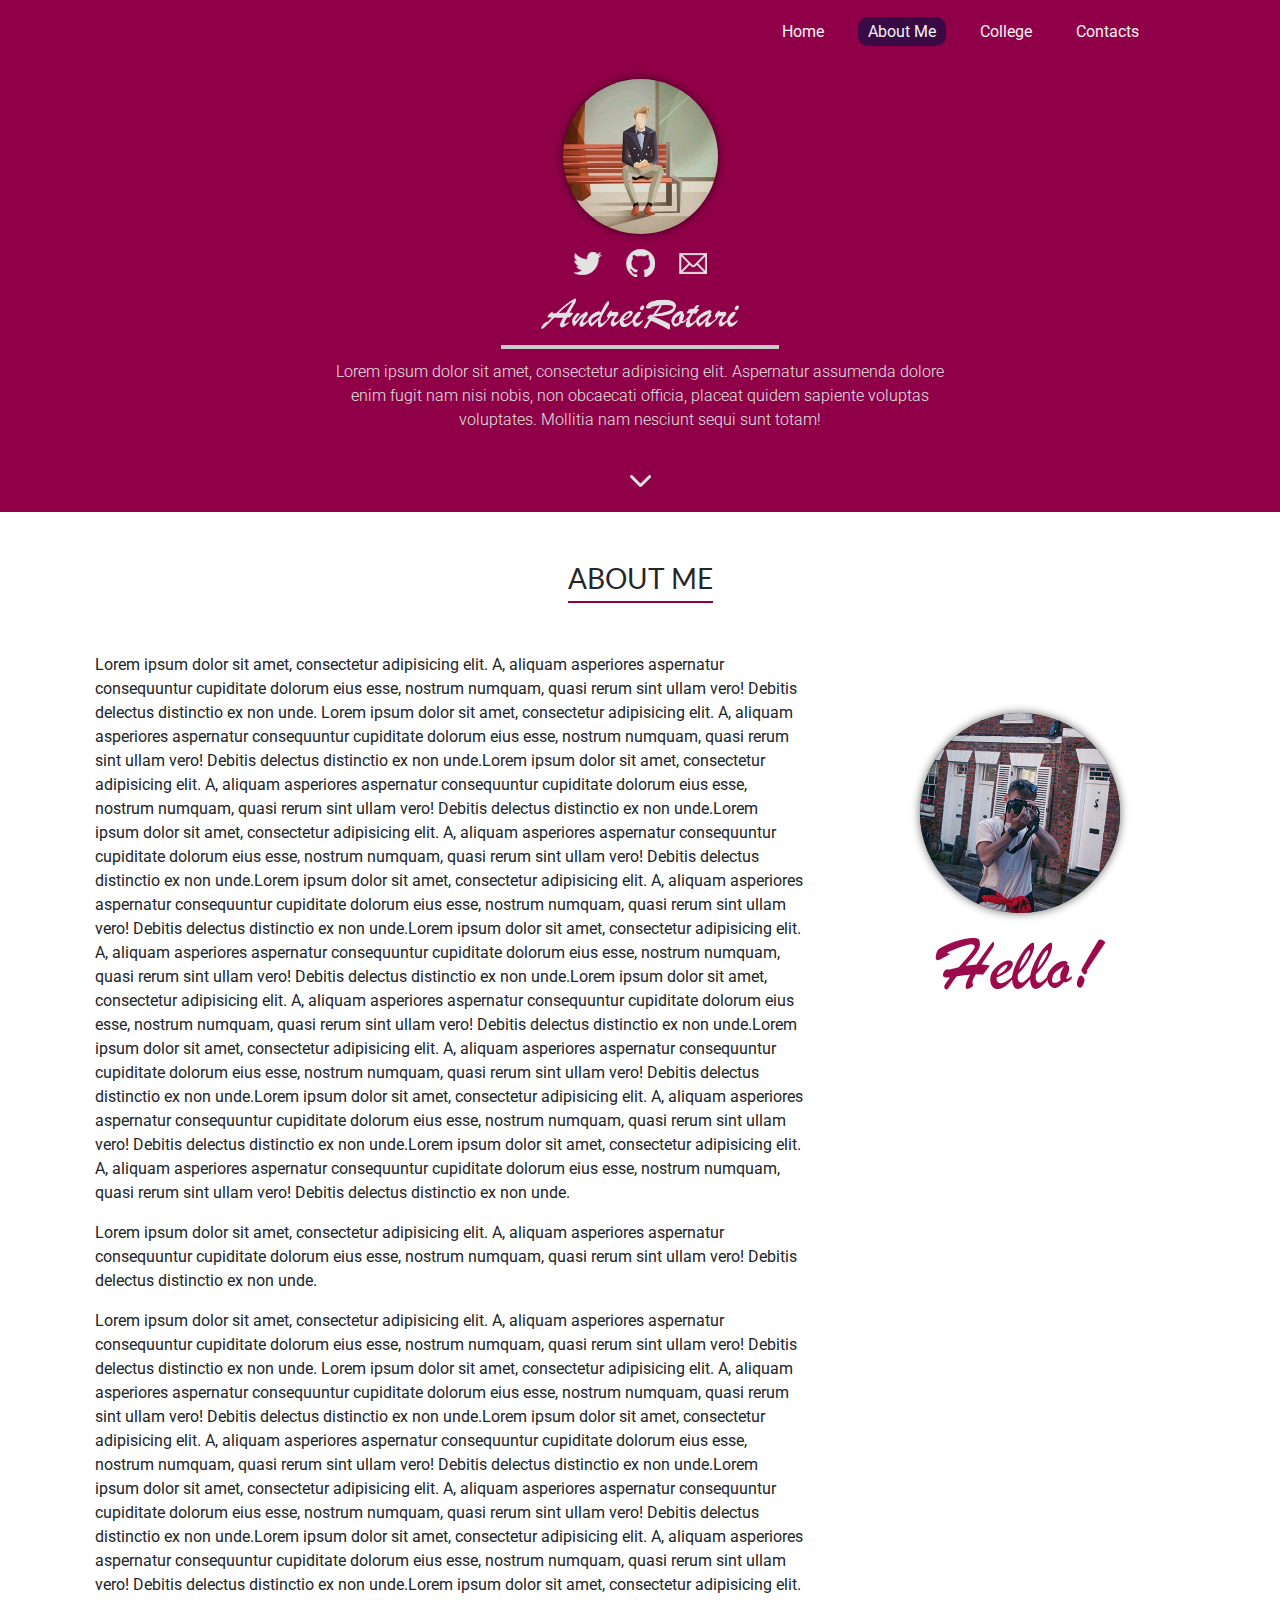
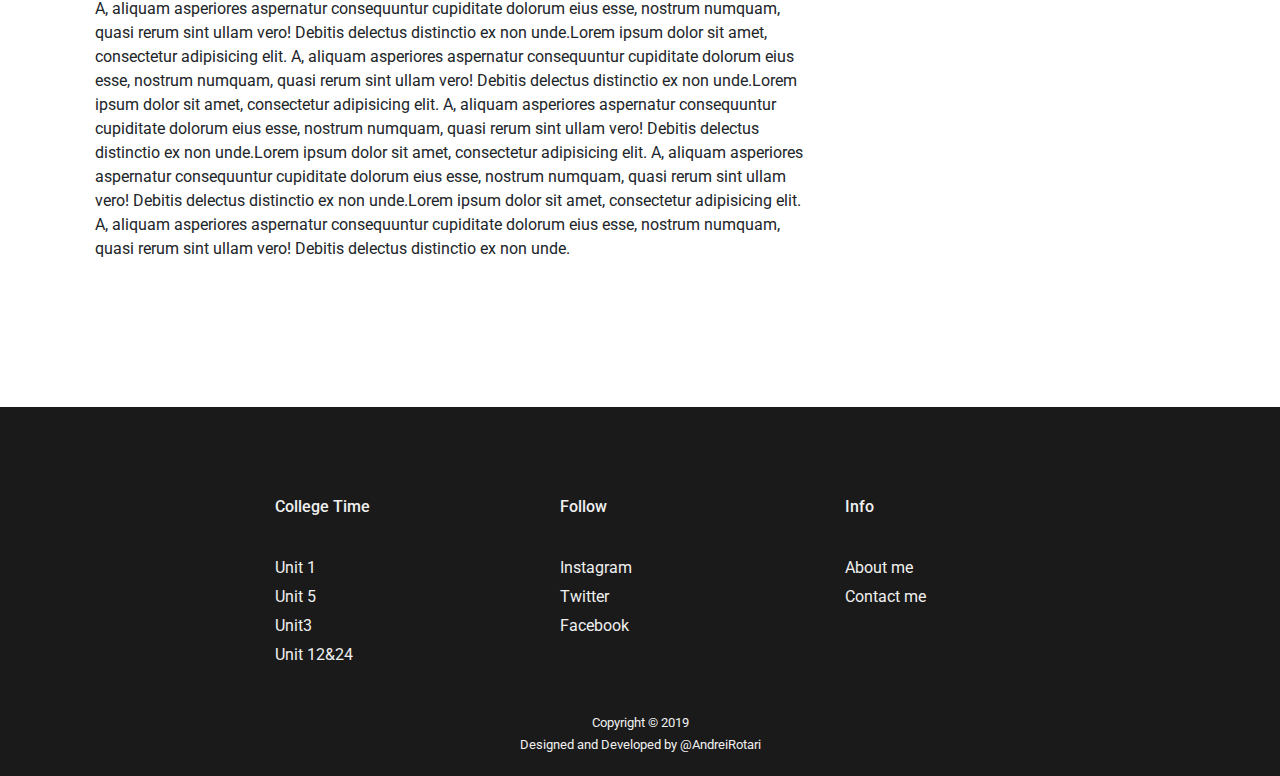
==== commit 193e2e7c: "Created slide for home page" ====
--- a/about-me.html
+++ b/about-me.html
@@ -191,11 +191,10 @@
                     </div>
                     <div class="footer-links-box">
                         <ul>
-                            <li><a href="college.html">Assigments Plan</a></li>
-                            <li><a href="#">Unit 1</a></li>
-                            <li><a href="#">Unit 5</a></li>
-                            <li><a href="#">Unit3</a></li>
-                            <li><a href="#">Unit 12&24</a></li>
+                            <li><a href="college.html">Unit 1</a></li>
+                            <li><a href="unit5.html">Unit 5</a></li>
+                            <li><a href="unit3.html">Unit3</a></li>
+                            <li><a href="unit12.html">Unit 12&24</a></li>
                         </ul>
                     </div>
                 </div>
--- a/css/main.css
+++ b/css/main.css
@@ -119,6 +119,31 @@
   color: #000;
   padding: 0.2em 0;
 }
+
+
+/* ==========================================================================
+   Slider
+   ========================================================================== */
+
+/* Fading animation */
+.fade {
+    -webkit-animation-name: fade;
+    -webkit-animation-duration: 4.5s;
+    animation-name: fade;
+    animation-duration: 4.5s;
+}
+
+@-webkit-keyframes fade {
+    from {opacity: .4}
+    to {opacity: 1}
+}
+
+@keyframes fade {
+    from {opacity: .4}
+    to {opacity: 1}
+}
+
+
 
 /* ==========================================================================
    Author's custom styles
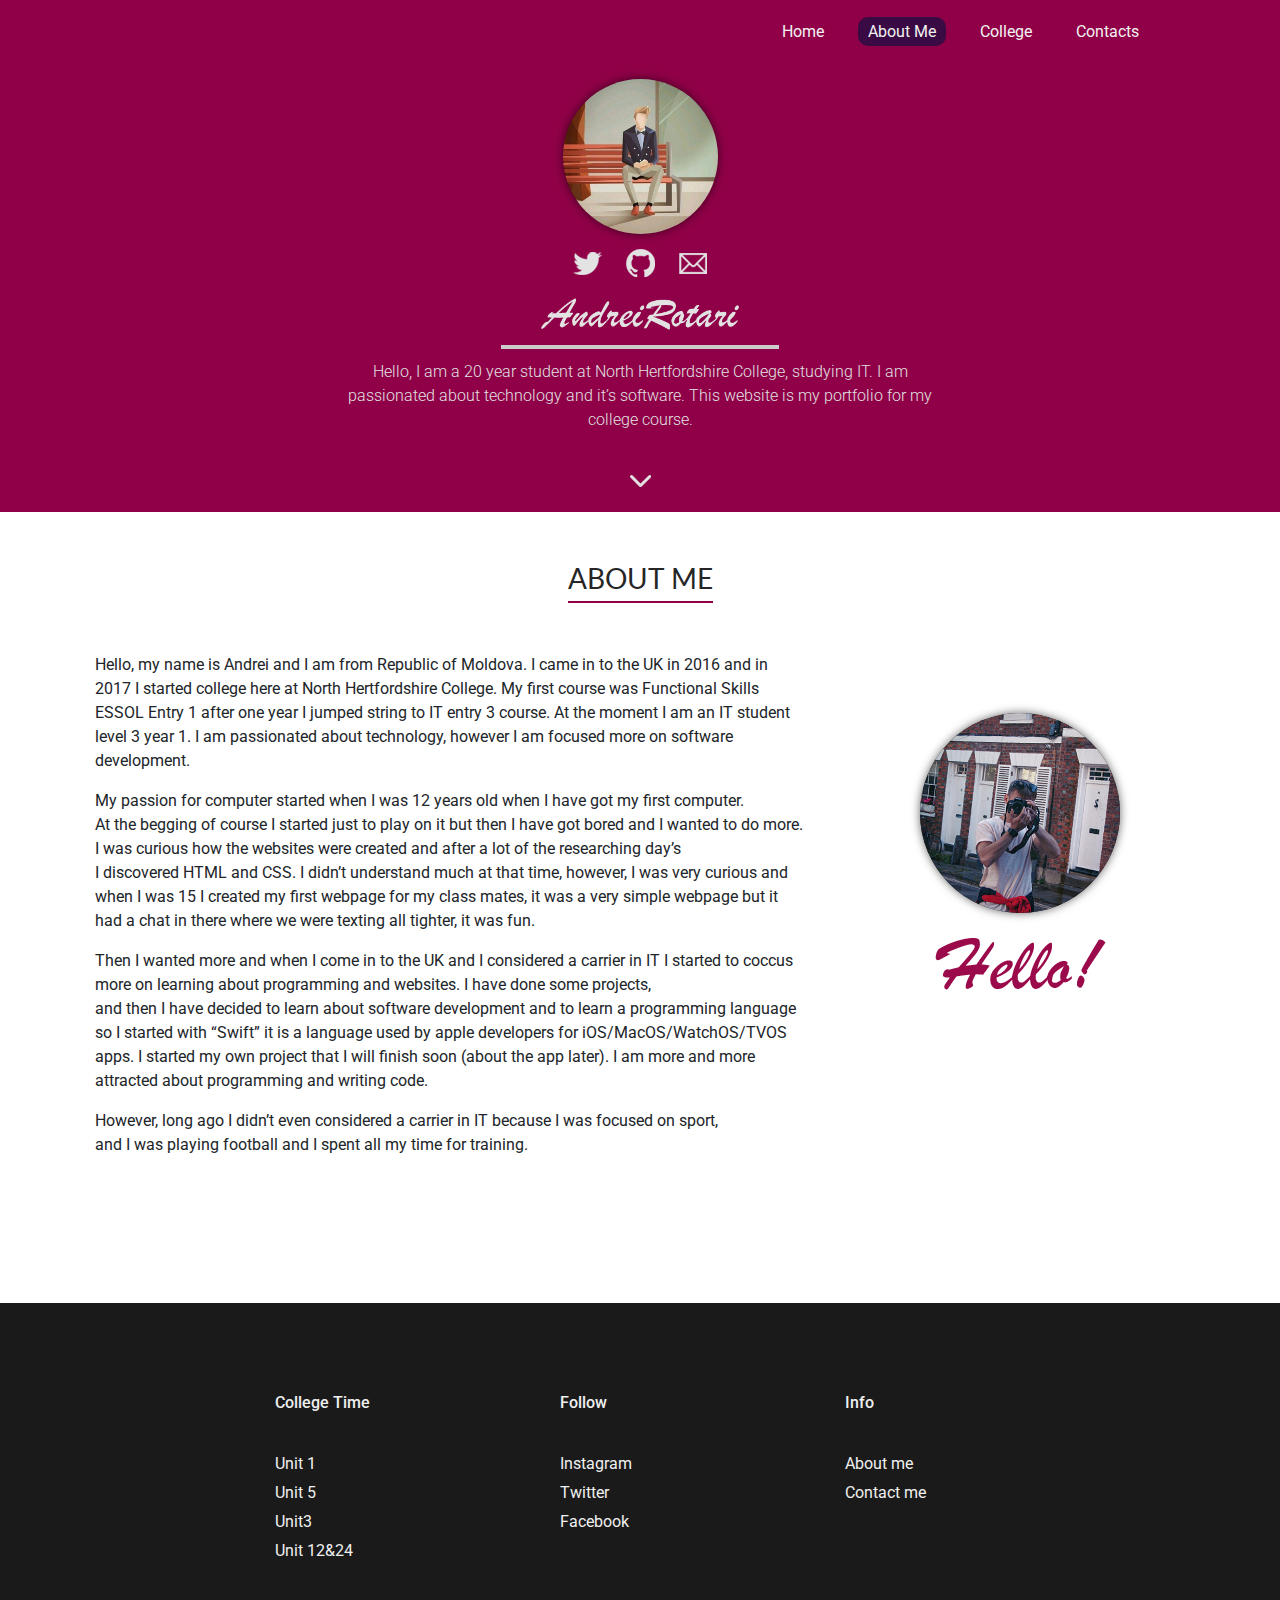
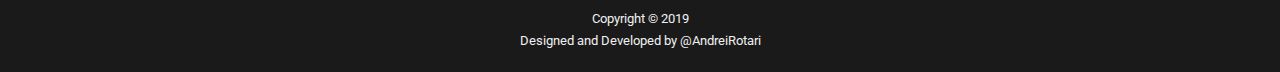
==== commit e86b6b3a: "Added text to all pages" ====
--- a/about-me.html
+++ b/about-me.html
@@ -82,8 +82,10 @@
                 <div class="col-xs-12 col-sm-2 col-md-2 col-lg-3"></div>
                 <div class="col-xs-12 col-sm-8 col-md-8 col-lg-6">
                     <div class="header-description text-center">
-                        <p>Lorem ipsum dolor sit amet, consectetur adipisicing elit. Aspernatur assumenda dolore enim fugit nam
-                            nisi nobis, non obcaecati officia, placeat quidem sapiente voluptas voluptates. Mollitia nam nesciunt sequi sunt totam!</p>
+                        <p>
+                            Hello, I am a 20 year student at North Hertfordshire College, studying IT. I am passionated about
+                            technology and it’s software. This website is my portfolio for my college course.
+                        </p>
                     </div>
                 </div>
                 <div class="col-xs-12 col-sm-2 col-md-2 col-lg-3"></div>
@@ -111,57 +113,40 @@
             <div class="row">
                 <div class="col-md-8">
                    <div class="about-me-description">
+                      <p>Hello, my name is Andrei and I am from Republic of Moldova. I came in to the UK in 2016 and
+                          in 2017 I started college here at North Hertfordshire College. My first course was Functional
+                          Skills ESSOL Entry 1 after one year I jumped string to IT entry 3 course. At the moment I am
+                          an IT student level 3 year 1. I am passionated about technology, however I am focused more on
+                          software development.
+                      </p>
+
                        <p>
-                           Lorem ipsum dolor sit amet, consectetur adipisicing elit.
-                           A, aliquam asperiores aspernatur consequuntur cupiditate dolorum eius esse, nostrum numquam,
-                           quasi rerum sint ullam vero! Debitis delectus distinctio ex non unde. Lorem ipsum dolor sit amet, consectetur adipisicing elit.
-                           A, aliquam asperiores aspernatur consequuntur cupiditate dolorum eius esse, nostrum numquam,
-                           quasi rerum sint ullam vero! Debitis delectus distinctio ex non unde.Lorem ipsum dolor sit amet, consectetur adipisicing elit.
-                           A, aliquam asperiores aspernatur consequuntur cupiditate dolorum eius esse, nostrum numquam,
-                           quasi rerum sint ullam vero! Debitis delectus distinctio ex non unde.Lorem ipsum dolor sit amet, consectetur adipisicing elit.
-                           A, aliquam asperiores aspernatur consequuntur cupiditate dolorum eius esse, nostrum numquam,
-                           quasi rerum sint ullam vero! Debitis delectus distinctio ex non unde.Lorem ipsum dolor sit amet, consectetur adipisicing elit.
-                           A, aliquam asperiores aspernatur consequuntur cupiditate dolorum eius esse, nostrum numquam,
-                           quasi rerum sint ullam vero! Debitis delectus distinctio ex non unde.Lorem ipsum dolor sit amet, consectetur adipisicing elit.
-                           A, aliquam asperiores aspernatur consequuntur cupiditate dolorum eius esse, nostrum numquam,
-                           quasi rerum sint ullam vero! Debitis delectus distinctio ex non unde.Lorem ipsum dolor sit amet, consectetur adipisicing elit.
-                           A, aliquam asperiores aspernatur consequuntur cupiditate dolorum eius esse, nostrum numquam,
-                           quasi rerum sint ullam vero! Debitis delectus distinctio ex non unde.Lorem ipsum dolor sit amet, consectetur adipisicing elit.
-                           A, aliquam asperiores aspernatur consequuntur cupiditate dolorum eius esse, nostrum numquam,
-                           quasi rerum sint ullam vero! Debitis delectus distinctio ex non unde.Lorem ipsum dolor sit amet, consectetur adipisicing elit.
-                           A, aliquam asperiores aspernatur consequuntur cupiditate dolorum eius esse, nostrum numquam,
-                           quasi rerum sint ullam vero! Debitis delectus distinctio ex non unde.Lorem ipsum dolor sit amet, consectetur adipisicing elit.
-                           A, aliquam asperiores aspernatur consequuntur cupiditate dolorum eius esse, nostrum numquam,
-                           quasi rerum sint ullam vero! Debitis delectus distinctio ex non unde.
+                           My passion for computer started when I was 12 years old when I have got my first computer.
+                           <br>
+                           At the begging of course I started just to play on it but then I have got bored and I wanted to do more.
+                           I was curious how the websites were created and after a lot of  the researching day’s
+                           <br>
+                           I discovered HTML and CSS.
+                           I didn’t understand much at that time, however, I was very curious and when I was 15 I created
+                           my first webpage for my class mates, it was a very simple webpage but it had a chat in there
+                           where we were texting all tighter, it was fun.
                        </p>
+
                        <p>
-                           Lorem ipsum dolor sit amet, consectetur adipisicing elit.
-                           A, aliquam asperiores aspernatur consequuntur cupiditate dolorum eius esse, nostrum numquam,
-                           quasi rerum sint ullam vero! Debitis delectus distinctio ex non unde.
+                           Then I wanted more and when I come in to the UK and I considered a carrier in IT I started to
+                           coccus more on learning about programming and websites. I have done some projects,
+                           <br>and then I
+                           have decided to learn about software development and to learn a programming language so I
+                           started with “Swift” it is a language used by apple developers for iOS/MacOS/WatchOS/TVOS apps.
+                           I started my own project that I will finish soon (about the app later). I am more and more
+                           attracted about programming and writing code.
                        </p>
 
                        <p>
-                           Lorem ipsum dolor sit amet, consectetur adipisicing elit.
-                           A, aliquam asperiores aspernatur consequuntur cupiditate dolorum eius esse, nostrum numquam,
-                           quasi rerum sint ullam vero! Debitis delectus distinctio ex non unde. Lorem ipsum dolor sit amet, consectetur adipisicing elit.
-                           A, aliquam asperiores aspernatur consequuntur cupiditate dolorum eius esse, nostrum numquam,
-                           quasi rerum sint ullam vero! Debitis delectus distinctio ex non unde.Lorem ipsum dolor sit amet, consectetur adipisicing elit.
-                           A, aliquam asperiores aspernatur consequuntur cupiditate dolorum eius esse, nostrum numquam,
-                           quasi rerum sint ullam vero! Debitis delectus distinctio ex non unde.Lorem ipsum dolor sit amet, consectetur adipisicing elit.
-                           A, aliquam asperiores aspernatur consequuntur cupiditate dolorum eius esse, nostrum numquam,
-                           quasi rerum sint ullam vero! Debitis delectus distinctio ex non unde.Lorem ipsum dolor sit amet, consectetur adipisicing elit.
-                           A, aliquam asperiores aspernatur consequuntur cupiditate dolorum eius esse, nostrum numquam,
-                           quasi rerum sint ullam vero! Debitis delectus distinctio ex non unde.Lorem ipsum dolor sit amet, consectetur adipisicing elit.
-                           A, aliquam asperiores aspernatur consequuntur cupiditate dolorum eius esse, nostrum numquam,
-                           quasi rerum sint ullam vero! Debitis delectus distinctio ex non unde.Lorem ipsum dolor sit amet, consectetur adipisicing elit.
-                           A, aliquam asperiores aspernatur consequuntur cupiditate dolorum eius esse, nostrum numquam,
-                           quasi rerum sint ullam vero! Debitis delectus distinctio ex non unde.Lorem ipsum dolor sit amet, consectetur adipisicing elit.
-                           A, aliquam asperiores aspernatur consequuntur cupiditate dolorum eius esse, nostrum numquam,
-                           quasi rerum sint ullam vero! Debitis delectus distinctio ex non unde.Lorem ipsum dolor sit amet, consectetur adipisicing elit.
-                           A, aliquam asperiores aspernatur consequuntur cupiditate dolorum eius esse, nostrum numquam,
-                           quasi rerum sint ullam vero! Debitis delectus distinctio ex non unde.Lorem ipsum dolor sit amet, consectetur adipisicing elit.
-                           A, aliquam asperiores aspernatur consequuntur cupiditate dolorum eius esse, nostrum numquam,
-                           quasi rerum sint ullam vero! Debitis delectus distinctio ex non unde.
+                           However, long ago I didn’t even considered a carrier in IT because I was focused on sport,
+                           <br>
+                           and I
+                           was playing football and I spent all my time for training.
                        </p>
                    </div>
                 </div>
--- a/css/main.css
+++ b/css/main.css
@@ -372,6 +372,11 @@
   -webkit-transition: all 0.5s ease;
   transition: all 0.5s ease;
   box-shadow:  0 0 10px  rgba(0,0,0,0.6);
+}
+
+.default-ar-button a {
+  text-decoration: none;
+  color: #ffffff;
 }
 
 
